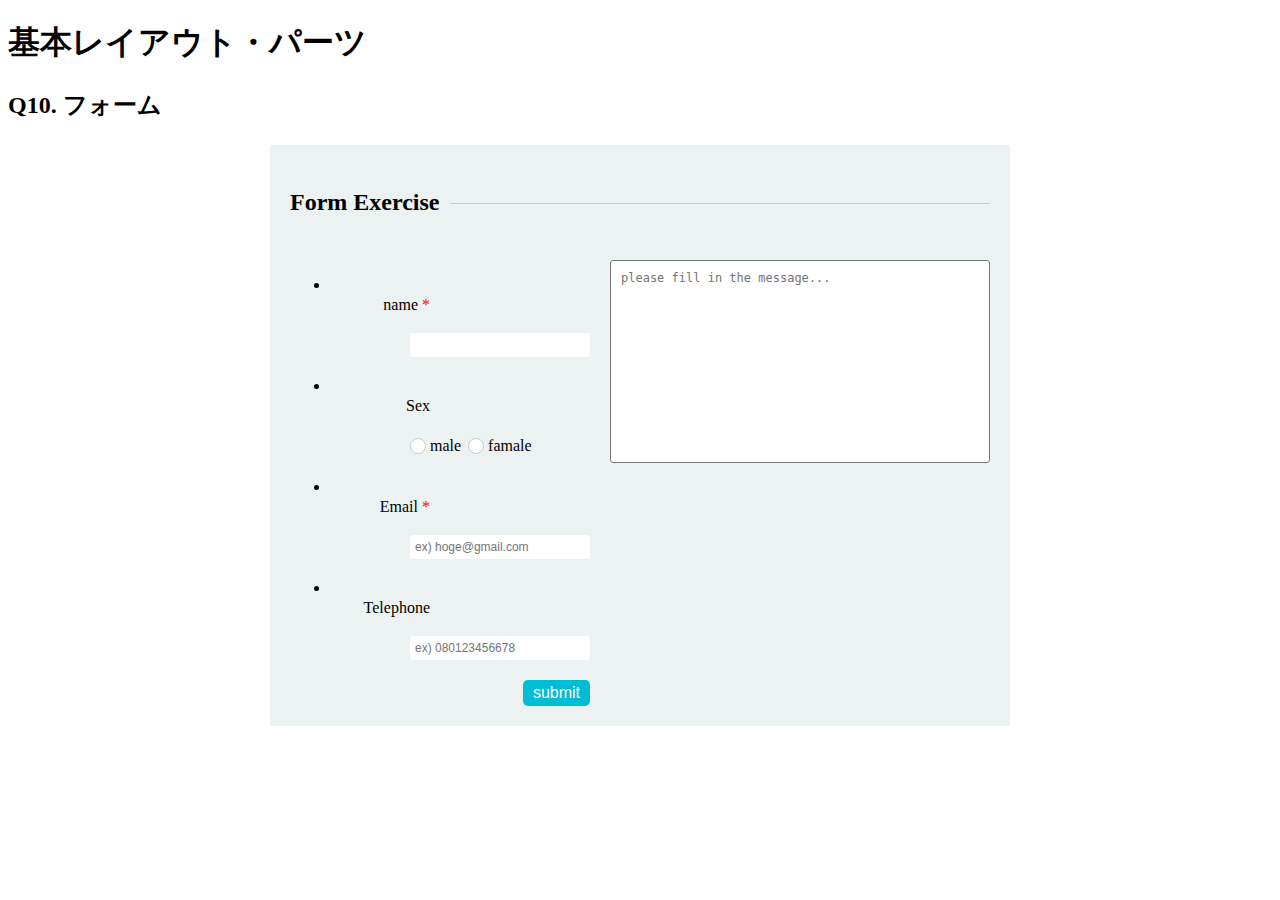
==== layout-parts/q10/index.html @ 30fdb1af "レイアウトパーツ　第一回レビュー" ====
<!DOCTYPE html>
<html>
<head>
    <meta charset="utf-8">
    <meta http-equiv="X-UA-Compatible" content="IE=edge">
    <meta name="viewport" content="width=device-width, initial-scale=1.0, maximum-scale=1.0, user-scalable=no">
    <meta name="format-detection" content="telephone=no">
    <title>基本レイアウト・パーツ</title>
    <link rel="stylesheet" href="http://gizumo-inc.github.io/sample/front-lesson/layout-parts/assets/css/reset.css">
    <link rel="stylesheet" href="http://gizumo-inc.github.io/sample/front-lesson/layout-parts/assets/css/base.css">
    <link rel="stylesheet" href="../assets/css/base.css">
    <link rel="stylesheet" href="css/style.css">
</head>
<body>

<div class="wrapper">
    <h1 class="title">基本レイアウト・パーツ</h1>

    <div class="box">
        <h2 class="headline">
            <p class="headline__txt">Q10. フォーム</p>
        </h2>

        <!--
        Webサイトを作る際、コンタクトフォームを実装する機会がとても
        多くあります。
        Q7で出てきた、inputやtextarea要素を使えばフォームをつくること
        ができます。
        この課題では、実際にユーザーが入力した値を送れる状態まで作って
        いただきます。answerの方で確認していただきたいのですが、全ての
        入力フォームを適当に記述してsubmitボタンを押してみてください。
        URL欄の最後に「?q10_1=...」という感じの文字列が追加されているの
        がわかると思います。
        これが、入力した値を送信できている状態です。本来ではこの値をサー
        バーサイドで受け取ってフォームの処理をするのですが、今回はHTML
        を使って送信するまでをやってもらいます。
        answerで入力した値を自分で作ったフォームに全く同じように入力した
        場合、URLが全く同じように変わる状態にしてください。
        また赤の*(アスタリスク)の部分は必須項目です。必須項目を空にした
        まま送信しようとするとアラートが表示される処理も再現しましょう。

        また、この問題はレイアウトが複雑なため、サイズや色の確認のために
        デベロッパーツールを見ても構いません。
        ただ全ての答えを見るといったことはしないようにしましょう。

        ■この問題で使う大事なhtml要素
        ・form
        ・input(type="submit")
        -->
        <!-- 回答はここに書いてね -->
        <form class="q10">
          <div class="q10__title">
            <p class="title__text">Form Exercise</p>
          </div>
          <div class="clearfix">
            <div class="main">
              <ul class="main__items">
                <li class="clearfix">
                  <p class="main__items__title">
                    name
                    <span class="mark">*</span>
                  </p>
                  <div class="main__items__content">
                    <input class="q10__input q10__input--init" type="text"
                     name="q10_1" required>
                  </div>
                </li>
                <li class="clearfix">
                  <p class="main__items__title">Sex</p>
                  <div class="main__items__content">
                    <label class="radio">
                      <input class="radio__btn" type="radio"
                      name="q10_2" value="male">
                      <span class="radio__txt">male</span>
                    </label>
                    <label class="radio">
                      <input class="radio__btn" type="radio"
                      name="q10_2" value="female">
                      <span class="radio__txt">famale</span>
                    </label>
                  </div>
                </li>
                <li class="clearfix">
                  <p class="main__items__title">
                    Email
                    <span class="mark">*</span>
                  </p>
                  <div class="main__items__content">
                    <input class="q10__input q10__input--init" type="text"
                    placeholder="ex) hoge@gmail.com" name="q10_3" required>
                  </div>
                </li>
                <li class="clearfix">
                  <p class="main__items__title">Telephone</p>
                  <div class="main__items__content">
                    <input class="q10__input q10__input--init" type="text"
                     name="q10_4" placeholder="ex) 080123456678">
                  </div>
                </li>
              </ul>
              <div class="main__bottom">
                <input class="main__bottom__btn q10__input--init" type="submit"
                value="submit">
              </div>
              </div>
            <div class="side">
              <textarea class="side__text q10__input__init" name="q10_5"
               placeholder="please fill in the message..."></textarea>
            </div>
          </div>
        </form>
        <!-- 回答はここに書いてね -->
    </div>
</div>

</body>
</html>
---- layout-parts/q10/css/style.css ----
@charset "UTF-8";

/* 回答はここに書いてね */
.clearfix::before,
.clearfix::after {
  content: '';
  display: block;
  clear: both;
}

.clearfix {
  margin-top: 20px;
}

.clearfix:first-child {
  margin-top: 0;
}

.q10 {
  width: 700px;
  margin: 0 auto;
  padding: 20px;
  background-color: #ecf1f2;
}

.q10__title {
  position: relative;
  margin-bottom: 20px;
}

.q10__title:before {
  position: absolute;
  top: 50%;
  left: 0;
  width: 100%;
  height: 1px;
  background-color: #ccc;
  content: "";
}

.title__text {
  position: relative;
  display: inline-block;
  padding-right: 10px;
  background-color: #ecf1f2;
  font-size: 24px;
  font-weight: bold;
}

.main {
  float: left;
  width: 300px;
}

.main__items {
  margin-bottom: 20px;
}

.main__items__title {
  float: left;
  width: 100px;
  line-height: 25px;
  text-align: right;
}

.main__items__title .mark {
  color: #f00;
}

.main__items__content {
  float: right;
  width: 180px;
}

.q10__input {
    width: 100%;
    padding: 5px;
    border-radius: 3px;
    background-color: #fff;
    font-size: 12px;
    line-height: 12px;
    box-sizing:border-box;
}

.q10__input--init {
  border: none;
}

.radio {
  cursor: pointer;
}

.radio__btn {
  display: none;
}

.radio__txt {
  position: relative;
  display: inline-block;
  padding: 3px 3px 3px 20px;
}

.radio__txt::before {
  position: absolute;
  top: 50%;
  left: 0;
  width: 14px;
  height: 14px;
  margin-top: -8px;
  background-color: #fff;
  border: 1px solid #ccc;
  border-radius: 50%;
  content: "";
}

.radio__btn:checked + .radio__txt::after {
  position: absolute;
  top:50%;
  left:4px;
  width: 8px;
  height: 8px;
  margin-top: -4px;
  background-color: #00bcd4;
  border-radius: 50%;
  content: "";
}

.main__bottom {
  text-align: right;
}

.main__bottom__btn {
  padding: 0 10px;
  border-radius: 5px;
  background-color: #00bcd4;
  color: #fff;
  cursor: pointer;
  font-size: 16px;
  line-height: 26px;
}

.side {
  float: right;
  width: 380px;
}

.side__text {
  width: 100%;
  height: 203px;
  padding: 10px;
  border-radius: 3px;
  background-color: #fff;
  font-size: 12px;
  box-sizing: border-box;
  resize: none;
}

/* 回答はここに書いてね */
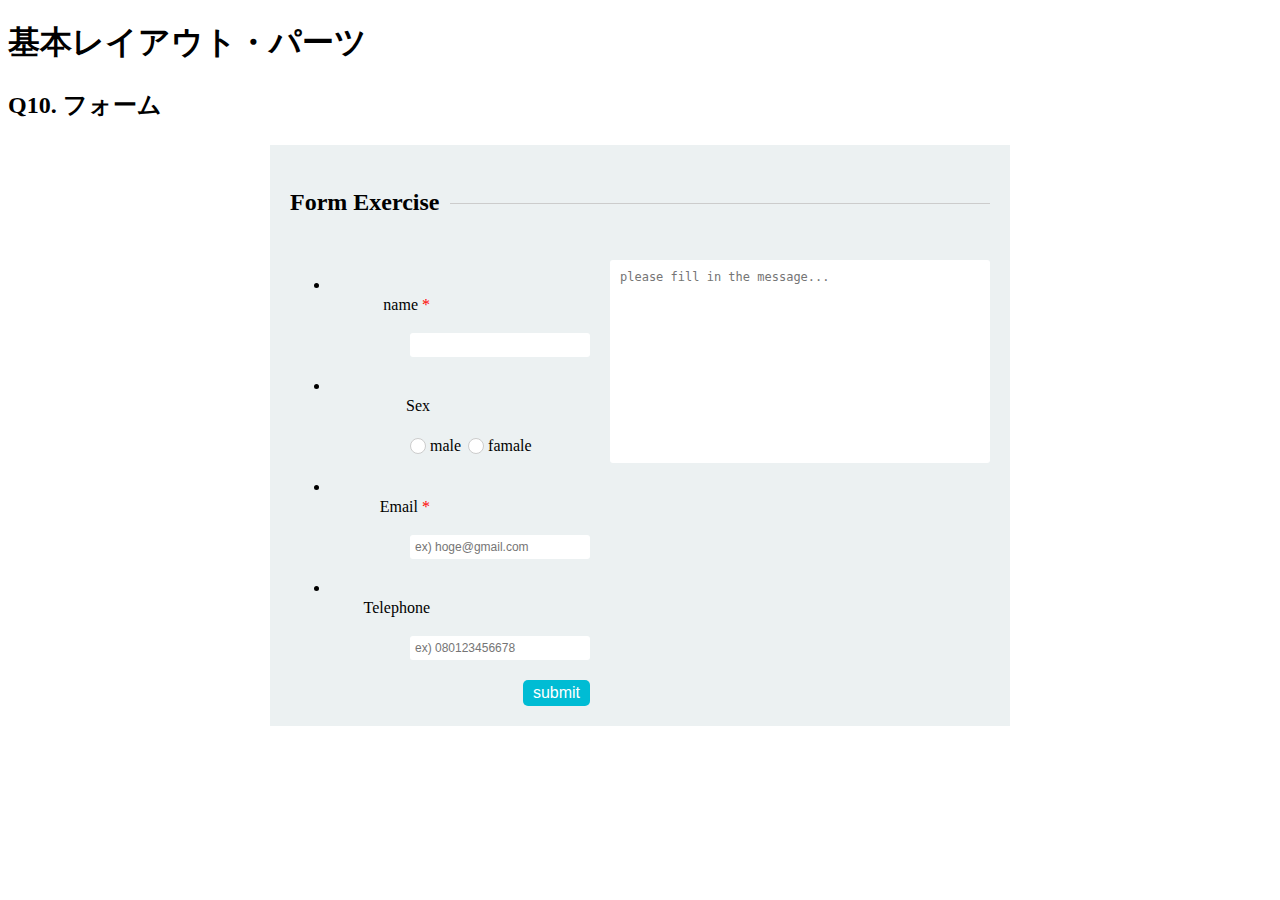
==== commit 3a1ec65d: "第二回レビュー" ====
--- a/layout-parts/q10/index.html
+++ b/layout-parts/q10/index.html
@@ -104,7 +104,7 @@
               </div>
               </div>
             <div class="side">
-              <textarea class="side__text q10__input__init" name="q10_5"
+              <textarea class="side__text q10__input--init" name="q10_5"
                placeholder="please fill in the message..."></textarea>
             </div>
           </div>
--- a/layout-parts/q10/css/style.css
+++ b/layout-parts/q10/css/style.css
@@ -73,17 +73,18 @@
 }
 
 .q10__input {
-    width: 100%;
-    padding: 5px;
-    border-radius: 3px;
-    background-color: #fff;
-    font-size: 12px;
-    line-height: 12px;
-    box-sizing:border-box;
+  width: 100%;
+  padding: 5px;
+  border-radius: 3px;
+  background-color: #fff;
+  font-size: 12px;
+  line-height: 12px;
+  box-sizing:border-box;
 }
 
 .q10__input--init {
   border: none;
+  outline: none;
 }
 
 .radio {
@@ -153,6 +154,7 @@
   font-size: 12px;
   box-sizing: border-box;
   resize: none;
+
 }
 
 /* 回答はここに書いてね */
